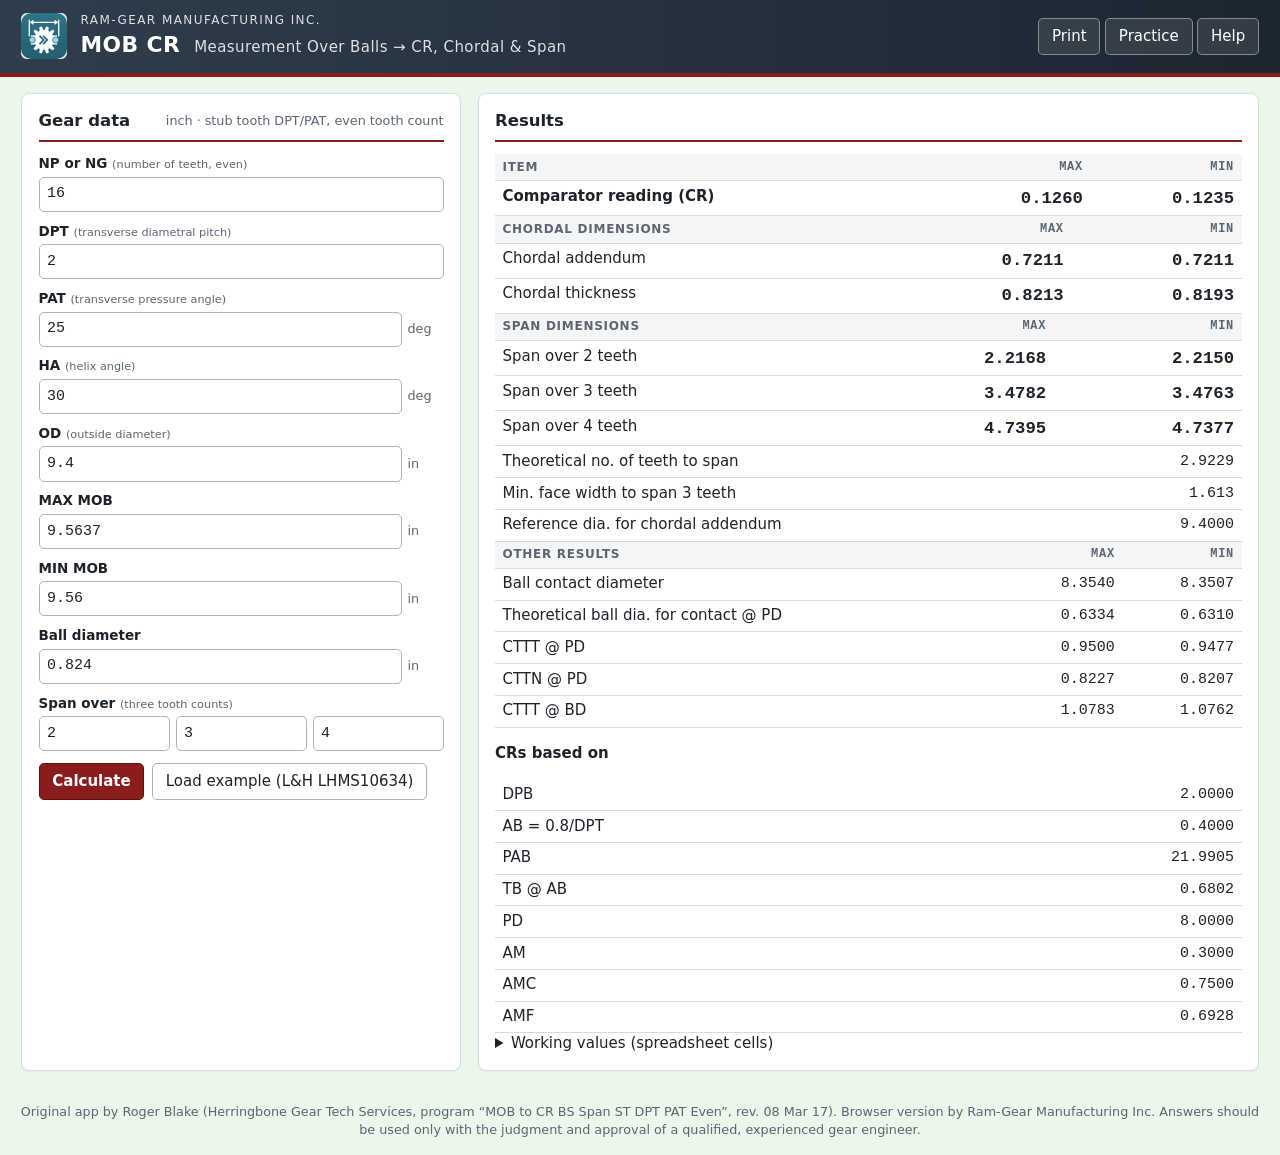
==== index.html @ 39ed8323 "MOB CR: browser version of Roger Blake's MOB to CR spreadsheet" ====
<!DOCTYPE html>
<html lang="en"><head><meta charset="utf-8"><meta name="viewport" content="width=device-width, initial-scale=1">
<title>MOB CR – Measurement Over Balls to CR, Chordal &amp; Span | Ram-Gear Manufacturing</title>
<link rel="icon" type="image/svg+xml" href="icon.svg"><link rel="apple-touch-icon" href="apple-touch-icon.png"><link rel="icon" type="image/png" href="favicon.png">
<link rel="stylesheet" href="css/style.css"></head>
<body>
<header class="site-header">
  <div class="brand"><img class="app-icon" src="icon.svg" width="46" height="46" alt="MOB CR icon">
    <div><div class="company">Ram-Gear Manufacturing Inc.</div>
    <h1>MOB CR <span class="sub">Measurement Over Balls → CR, Chordal &amp; Span</span></h1></div></div>
  <nav class="header-actions">
    <button type="button" class="btn" onclick="window.print()">Print</button>
    <a class="btn btn-ghost" href="help.html">Practice</a>
    <a class="btn btn-ghost" id="btnHelp" href="https://grok.com/?q=I%27m%20using%20Ram-Gear%27s%20MOB%20CR%20app%2C%20a%20browser%20rebuild%20of%20Roger%20Blake%27s%20spreadsheet%20that%20converts%20measurement%20over%20balls%20%28MOB%29%20to%20comparator%20readings%20%28CR%29%2C%20chordal%20dimensions%20and%20span%20dimensions%20for%20stub%20tooth%20herringbone%20gears%20or%20pinions%20with%20an%20even%20number%20of%20teeth.%20Can%20you%20give%20me%20pointers%20on%20how%20to%20use%20it%3F" target="_blank" rel="noopener" title="Ask Grok how to use MOB CR (opens in a new tab)">Help</a>
  </nav>
</header>
<main class="layout">
<section class="card" aria-labelledby="inT">
  <div class="card-head"><h2 id="inT">Gear data</h2><span class="units">inch · stub tooth DPT/PAT, even tooth count</span></div>
  <form id="form" autocomplete="off">
    <div class="field"><label for="C9">NP or NG <small>(number of teeth, even)</small></label><div class="inp"><input id="C9" inputmode="numeric"></div></div>
    <div class="field"><label for="C10">DPT <small>(transverse diametral pitch)</small></label><div class="inp"><input id="C10" inputmode="decimal"></div></div>
    <div class="field"><label for="C11">PAT <small>(transverse pressure angle)</small></label><div class="inp"><input id="C11" inputmode="decimal"><span class="u">deg</span></div></div>
    <div class="field"><label for="C12">HA <small>(helix angle)</small></label><div class="inp"><input id="C12" inputmode="decimal"><span class="u">deg</span></div></div>
    <div class="field"><label for="C13">OD <small>(outside diameter)</small></label><div class="inp"><input id="C13" inputmode="decimal"><span class="u">in</span></div></div>
    <div class="field"><label for="C14">MAX MOB</label><div class="inp"><input id="C14" inputmode="decimal"><span class="u">in</span></div></div>
    <div class="field"><label for="C15">MIN MOB</label><div class="inp"><input id="C15" inputmode="decimal"><span class="u">in</span></div></div>
    <div class="field"><label for="C16">Ball diameter</label><div class="inp"><input id="C16" inputmode="decimal"><span class="u">in</span></div></div>
    <div class="field"><label for="F29">Span over <small>(three tooth counts)</small></label><div class="inp"><input id="F29" inputmode="numeric" style="min-width:0"><input id="F30" inputmode="numeric" style="min-width:0"><input id="F31" inputmode="numeric" style="min-width:0"></div></div>
    <div class="err" id="err"></div>
    <div class="actions"><button type="submit" class="btn btn-primary">Calculate</button>
      <button type="button" class="btn btn-ghost" id="btnExample">Load example (L&amp;H LHMS10634)</button></div>
  </form>
</section>
<section class="card" aria-labelledby="rT">
  <div class="card-head"><h2 id="rT">Results</h2></div>
  <div id="out"></div>
</section>
</main>
<footer class="site-footer">Original app by Roger Blake (Herringbone Gear Tech Services, program “MOB to CR BS Span ST DPT PAT Even”, rev. 08 Mar 17). Browser version by Ram-Gear Manufacturing Inc. Answers should be used only with the judgment and approval of a qualified, experienced gear engineer.</footer>
<script src="calc.js"></script>
<script>
const F=MobCR.INPUTS;const f=(x,d)=>Number.isFinite(x)?x.toFixed(d):'—';
function load(o){F.forEach(k=>document.getElementById(k).value=o[k]);}
function run(e){e&&e.preventDefault();const err=document.getElementById('err');err.textContent='';const inp={};
 for(const k of F){const v=parseFloat(document.getElementById(k).value);if(!Number.isFinite(v)||v<=0){err.textContent='Enter a positive number in every field.';return;}inp[k]=v;}
 if(inp.C9%2)err.textContent='Note: this method is for an EVEN number of teeth.';
 if(inp.C15>inp.C14){err.textContent='MIN MOB must not exceed MAX MOB.';return;}
 const c=MobCR.calc(inp);
 const row=(a,k1,k2,d,big)=>'<tr><td>'+a+'</td><td class="num">'+(big?'<span class="big">':'')+f(c[k1],d)+(big?'</span>':'')+'</td><td class="num">'+(big?'<span class="big">':'')+f(c[k2],d)+(big?'</span>':'')+'</td></tr>';
 const one=(a,k,d)=>'<tr><td>'+a+'</td><td class="num">'+f(c[k],d)+'</td></tr>';
 const head=t=>'<table class="results"><thead><tr><th>'+t+'</th><th class="num">MAX</th><th class="num">MIN</th></tr></thead><tbody>';
 let h=head('Item')+row('<b>Comparator reading (CR)</b>','H10','I10',4,1)+'</tbody></table>';
 h+=head('Chordal dimensions')+row('Chordal addendum','H21','I21',4,1)+row('Chordal thickness','H22','I22',4,1)+'</tbody></table>';
 h+=head('Span dimensions');[29,30,31].forEach(r=>h+=row('Span over '+inp['F'+r]+' teeth','H'+r,'I'+r,4,1));h+='</tbody></table>';
 h+='<table class="results"><tbody>'+one('Theoretical no. of teeth to span','I33',4)+'<tr><td>Min. face width to span '+inp.F30+' teeth</td><td class="num">'+f(c.I35,3)+'</td></tr>'+one('Reference dia. for chordal addendum','I24',4)+'</tbody></table>';
 h+=head('Other results')+row('Ball contact diameter','H39','I39',4)+row('Theoretical ball dia. for contact @ PD','H44','I44',4)+row('CTTT @ PD','H48','I48',4)+row('CTTN @ PD','H49','I49',4)+row('CTTT @ BD','H50','I50',4)+'</tbody></table>';
 h+='<h3>CRs based on</h3><table class="results"><tbody>'+one('DPB','I13',4)+one('AB = 0.8/DPT','I14',4)+one('PAB','I15',4)+one('TB @ AB','I16',4)+one('PD','H41',4)+one('AM','I52',4)+one('AMC','I53',4)+one('AMF','I54',4)+'</tbody></table>';
 h+='<details><summary>Working values (spreadsheet cells)</summary><table class="results"><tbody>';
 [['PAN','C22'],['DPN','C24'],['BPT','C28'],['BPN','C29'],['STD OD','C31'],['MN','C33'],['BHA','C58'],['BD','C63'],['h','C66'],['INVPAT','C75'],["S'T",'C76']].forEach(([a,k])=>h+=one(a+' <small>'+k+'</small>',k,8));
 h+='</tbody></table><table class="results"><thead><tr><th>Item</th><th class="num">MAX</th><th class="num">MIN</th></tr></thead><tbody>';
 [['DW','66'],['PAT @ DW','68'],['INVPAT @ DW','69'],['X','70'],['CR','71'],['CTTT @ BD','72'],['Rc','73'],['dt','74'],['BCD (Van Gerpen-Reese)','82'],['CTTN @ BD','83'],['F = PA to tangency','84'],['2·RF','87']].forEach(([a,r])=>h+=row(a+' <small>H/I'+r+'</small>','H'+r,'I'+r,8));
 h+='</tbody></table></details>';
 document.getElementById('out').innerHTML=h;}
document.getElementById('form').addEventListener('submit',run);
document.getElementById('btnExample').onclick=()=>{load(MobCR.EXAMPLE);run();};
load(MobCR.EXAMPLE);run();
</script>
</body></html>
---- css/style.css ----
:root{
  --ink:#1d232a; --muted:#5b6672; --line:#d5dbe1; --bg:#EAF7EA; --card:#fff;
  --brand:#8a1c1c; --brand-dark:#5e1010; --steel:#2f3d4c; --accent:#c8932c;
  --ok:#256b3a; --warn:#8a5a00; --err:#a11d1d;
  --mono: "SFMono-Regular", Consolas, "Liberation Mono", Menlo, monospace;
}
*{box-sizing:border-box}
html,body{margin:0;background:var(--bg);color:var(--ink);font:15px/1.45 system-ui,-apple-system,"Segoe UI",Roboto,Arial,sans-serif}
.site-header{display:flex;justify-content:space-between;align-items:center;gap:1rem;flex-wrap:wrap;
  padding:.8rem 1.4rem;background:linear-gradient(90deg,var(--steel),#1c2631);color:#fff;border-bottom:4px solid var(--brand)}
.brand{display:flex;align-items:center;gap:.9rem}
.logo{width:46px;height:46px;border-radius:6px;background:var(--brand);color:#fff;display:grid;place-items:center;
  font-weight:800;letter-spacing:.5px;font-size:1.1rem;border:2px solid var(--accent)}
.company{font-size:.8rem;text-transform:uppercase;letter-spacing:.12em;opacity:.85}
h1{margin:0;font-size:1.45rem;letter-spacing:.02em}
h1 .sub{font-weight:400;font-size:1rem;opacity:.85;margin-left:.4rem}
h2{font-size:1.1rem;margin:0}
h3{font-size:1rem}
.layout{display:grid;grid-template-columns:minmax(330px,440px) 1fr;gap:1.1rem;padding:1.1rem 1.4rem;max-width:1400px;margin:0 auto}
#tools,#docs{grid-column:1 / -1}
.card{background:var(--card);border:1px solid var(--line);border-radius:8px;padding:1rem 1.1rem;box-shadow:0 1px 2px rgba(0,0,0,.04)}
.card-head{display:flex;justify-content:space-between;align-items:center;border-bottom:2px solid var(--brand);padding-bottom:.45rem;margin-bottom:.8rem}
.units{font-size:.85rem;color:var(--muted)}
.units select{margin-left:.3rem}
.field{margin-bottom:.65rem}
.field label{display:block;font-weight:600;font-size:.9rem;margin-bottom:.2rem}
.field label small{font-weight:400;color:var(--muted)}
.inp{display:flex;align-items:center;gap:.4rem}
input,select,textarea{font:inherit;padding:.38rem .5rem;border:1px solid #aab4be;border-radius:5px;background:#fff;color:var(--ink)}
.inp input{flex:1;font-family:var(--mono);font-size:1rem}
input:focus,select:focus,textarea:focus{outline:2px solid var(--accent);outline-offset:0;border-color:var(--accent)}
.field.has-error input{border-color:var(--err);background:#fff6f6}
.u{min-width:2.4rem;color:var(--muted);font-size:.85rem}
.hint{font-size:.8rem;color:var(--muted);margin-top:.15rem;font-family:var(--mono)}
.err{font-size:.82rem;color:var(--err);margin-top:.15rem}
.err:empty{display:none}
.btn{font:inherit;cursor:pointer;border:1px solid #aab4be;border-radius:5px;padding:.42rem .85rem;background:#f7f8fa;color:var(--ink)}
.btn:hover{background:#eceff2}
.site-header .btn{background:rgba(255,255,255,.1);color:#fff;border-color:rgba(255,255,255,.4)}
.site-header .btn:hover{background:rgba(255,255,255,.2)}
.btn-primary{background:var(--brand);color:#fff;border-color:var(--brand-dark);font-weight:600}
.btn-primary:hover{background:var(--brand-dark)}
.btn-ghost{background:transparent}
.btn-small{padding:.2rem .55rem;font-size:.82rem}
.actions{display:flex;gap:.5rem;flex-wrap:wrap;margin-top:.8rem}
.job{margin-top:.6rem;border:1px dashed var(--line);border-radius:6px;padding:.4rem .6rem}
.job summary{cursor:pointer;font-size:.9rem;color:var(--muted)}
.job label{display:block;font-size:.85rem;margin-top:.35rem}
.job input,.job textarea{width:100%;margin-top:.15rem}
.grid2{display:grid;grid-template-columns:1fr 1fr;gap:0 .6rem}
.notes{margin-top:1rem;background:#fbf7ee;border:1px solid #ead9b5;border-radius:6px;padding:.55rem .8rem;font-size:.88rem}
.notes h3{margin:.1rem 0 .3rem;color:var(--brand);font-size:.9rem;text-transform:uppercase;letter-spacing:.06em}
.notes p{margin:.25rem 0}
.notes code{font-family:var(--mono);font-size:.85em}
table.results{width:100%;border-collapse:collapse}
.results th,.results td{border-bottom:1px solid var(--line);padding:.45rem .55rem;text-align:left;vertical-align:top}
.results thead th{background:#f3f5f7;font-size:.8rem;text-transform:uppercase;letter-spacing:.06em;color:var(--muted)}
.results td.num,.results th.num{text-align:right;font-family:var(--mono);white-space:nowrap}
.results td.idx{width:2.2rem;color:var(--muted)}
.results tr.key td{background:#fff7e6;font-weight:700}
.results tr.key td.num{font-size:1.15rem;color:var(--brand-dark)}
.results.small td{font-size:.88rem;padding:.3rem .55rem}
.results .unit{color:var(--muted);font-size:.8em;margin-left:.25rem}
.results .dm{color:var(--muted);margin-left:.5rem}
.empty{color:var(--muted);text-align:center;padding:2rem!important}
.sec{margin:1.2rem 0 .4rem}
.tag{display:inline-block;font-size:.68rem;font-weight:600;text-transform:uppercase;letter-spacing:.05em;padding:.05rem .4rem;border-radius:3px;vertical-align:middle}
.tag-new{background:#e7eef7;color:#2c4f7c;border:1px solid #c4d4e8}
.stamp{font-size:.8rem;color:var(--muted)}
.method{font-size:.8rem;color:var(--muted);margin-top:1rem;border-top:1px solid var(--line);padding-top:.6rem}
.msg{border-radius:5px;padding:.45rem .7rem;margin-bottom:.6rem;font-size:.88rem}
.msg.warn{background:#fff6e0;border:1px solid #f0d48a;color:var(--warn)}
.msg.error{background:#fdecec;border:1px solid #f0b4b4;color:var(--err)}
.muted{color:var(--muted);font-size:.88rem}
.helpers{display:grid;grid-template-columns:repeat(auto-fill,minmax(250px,1fr));gap:.8rem}
.helper{border:1px solid var(--line);border-radius:6px;padding:.6rem .7rem;display:flex;flex-direction:column;gap:.35rem}
.helper h4{margin:0;font-size:.9rem}
.helper label{font-size:.85rem;display:flex;justify-content:space-between;align-items:center;gap:.5rem}
.helper input{width:9rem;font-family:var(--mono)}
.helper output{font-family:var(--mono);font-weight:700;min-height:1.2em}
.helper .btn{align-self:flex-start}
.docs code{font-family:var(--mono);font-size:.88em;background:#f3f5f7;padding:.05rem .25rem;border-radius:3px}
.formulas li{margin:.25rem 0}
.site-footer{display:flex;justify-content:space-between;flex-wrap:wrap;gap:.5rem;padding:.8rem 1.4rem 1.4rem;color:var(--muted);font-size:.8rem;max-width:1400px;margin:0 auto}
.print-only{display:none}
.toast{position:fixed;bottom:1rem;left:50%;transform:translateX(-50%);background:var(--steel);color:#fff;padding:.5rem 1rem;border-radius:5px;font-size:.9rem;z-index:10}
@media (max-width:860px){.layout{grid-template-columns:1fr}}

@media print{
  @page{size:letter;margin:.5in}
  html,body{background:#fff;font-size:11pt}
  .no-print,.site-header,.site-footer,#messages .warn-print-hide{display:none!important}
  .print-only{display:block}
  .layout{display:block;padding:0}
  .card{border:none;box-shadow:none;padding:0}
  .print-brand{display:flex;gap:.8rem;align-items:center;border-bottom:3px solid #000;padding-bottom:.4rem;margin-bottom:.5rem}
  .print-brand .logo{width:38px;height:38px;background:#fff;color:#000;border:2px solid #000}
  .ptitle{font-weight:700;font-size:13pt}
  .jobtable{width:100%;border-collapse:collapse;margin:.3rem 0 .6rem;font-size:10pt}
  .jobtable td{padding:.15rem .3rem;border:1px solid #999}
  .jobtable td.k{font-weight:600;width:16%;background:#f2f2f2}
  .results th,.results td{border-bottom:1px solid #999;padding:.2rem .45rem}
  .results.small td{padding:.12rem .45rem;font-size:9pt}
  .sec{margin:.6rem 0 .2rem}
  .method{margin-top:.5rem;font-size:8pt}
  .results tr.key td{background:#eee}
  .card-head{border-bottom:1px solid #000}
  .tag-new{border:1px solid #999;background:#fff;color:#333}
  .sig{margin-top:1rem}
  .card-head{margin-bottom:.3rem}
  .print-brand{margin-bottom:.3rem}
  .msg{border:1px solid #999;background:#fff;color:#000}
}
.attrib{font-size:.88rem;color:var(--muted);border-left:3px solid var(--accent);padding:.3rem .7rem;background:#fbf7ee}

a.btn{text-decoration:none;display:inline-block}
.app-icon{width:46px;height:46px;border-radius:10px;display:block;flex:none}
/* Span CR additions */
.app-icon{border-radius:6px;background:#fff}
.big{font-family:var(--mono);font-size:1.15rem;font-weight:700}
table.results{width:100%;border-collapse:collapse}
table.results th,table.results td{padding:.3rem .5rem;border-bottom:1px solid var(--line);text-align:left}
table.results td.num,table.results th.num{text-align:right;font-family:var(--mono)}
.site-footer{text-align:center;color:var(--muted);font-size:.85rem;padding:1rem}
.practice{background:#fff;border:1px solid var(--line);border-left:4px solid var(--accent);border-radius:6px;padding:.8rem 1rem;margin:1rem 0}
.practice details{margin-top:.4rem}
.flag{color:var(--warn);font-size:.85rem}
.help-main{max-width:900px;margin:0 auto;padding:1rem 1.4rem}
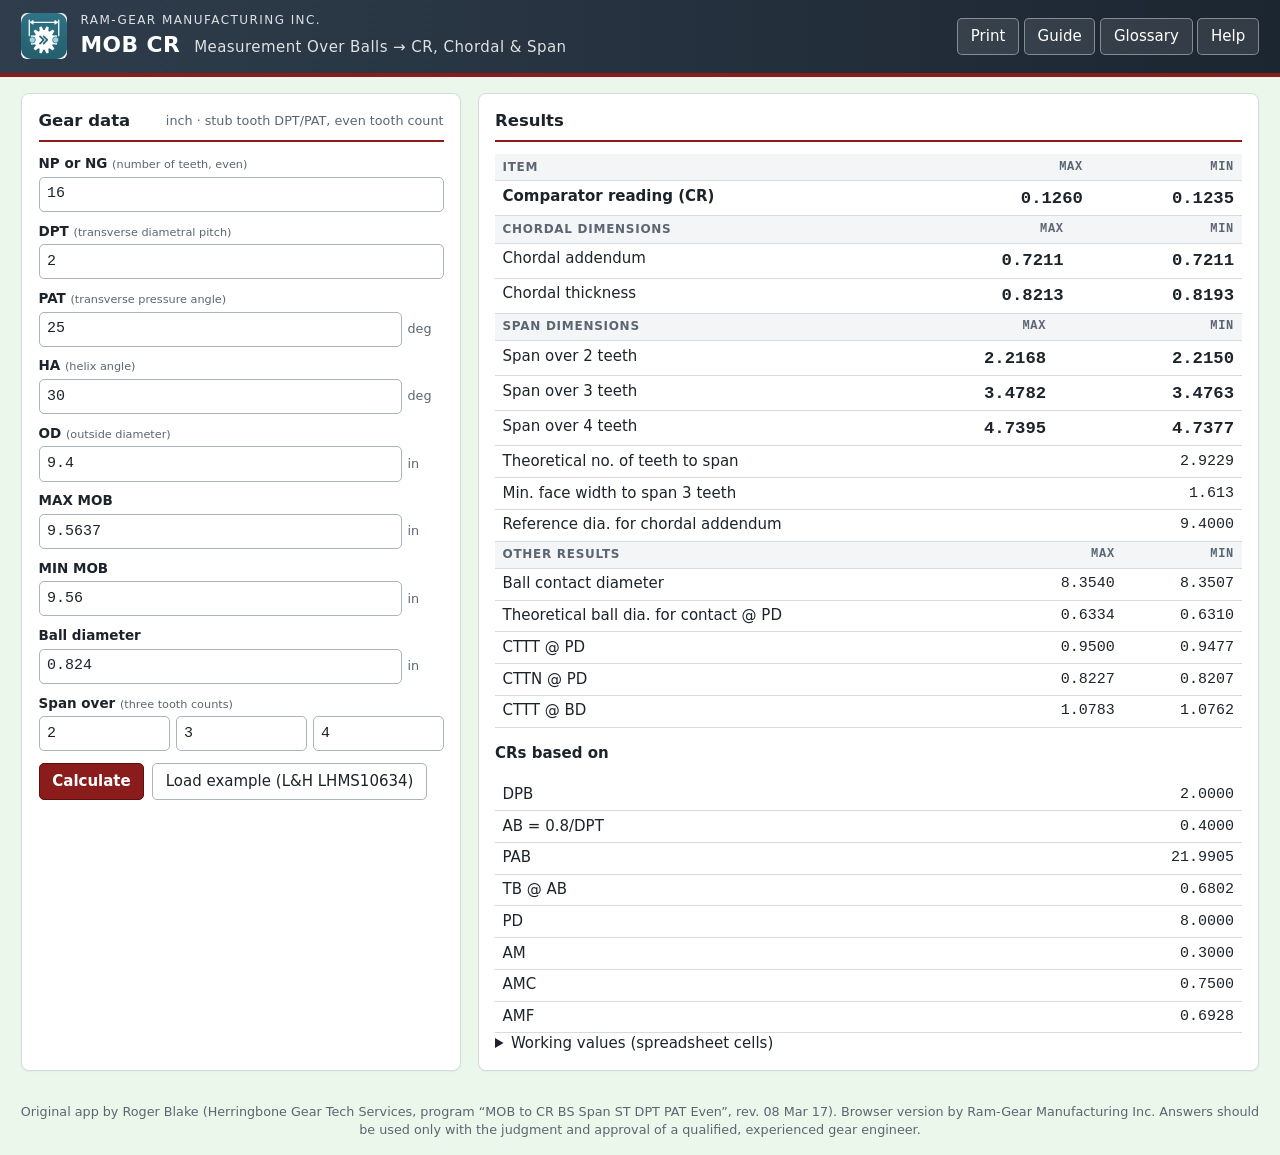
==== commit 2cbd8e89: "header: Practice -> Guide, add Glossary button, Help (Ask Grok) on help page; match hb-durability" ====
--- a/index.html
+++ b/index.html
@@ -10,7 +10,8 @@
     <h1>MOB CR <span class="sub">Measurement Over Balls → CR, Chordal &amp; Span</span></h1></div></div>
   <nav class="header-actions">
     <button type="button" class="btn" onclick="window.print()">Print</button>
-    <a class="btn btn-ghost" href="help.html">Practice</a>
+    <a class="btn btn-ghost" href="help.html">Guide</a>
+    <a class="btn btn-ghost" href="help.html#glossary">Glossary</a>
     <a class="btn btn-ghost" id="btnHelp" href="https://grok.com/?q=I%27m%20using%20Ram-Gear%27s%20MOB%20CR%20app%2C%20a%20browser%20rebuild%20of%20Roger%20Blake%27s%20spreadsheet%20that%20converts%20measurement%20over%20balls%20%28MOB%29%20to%20comparator%20readings%20%28CR%29%2C%20chordal%20dimensions%20and%20span%20dimensions%20for%20stub%20tooth%20herringbone%20gears%20or%20pinions%20with%20an%20even%20number%20of%20teeth.%20Can%20you%20give%20me%20pointers%20on%20how%20to%20use%20it%3F" target="_blank" rel="noopener" title="Ask Grok how to use MOB CR (opens in a new tab)">Help</a>
   </nav>
 </header>
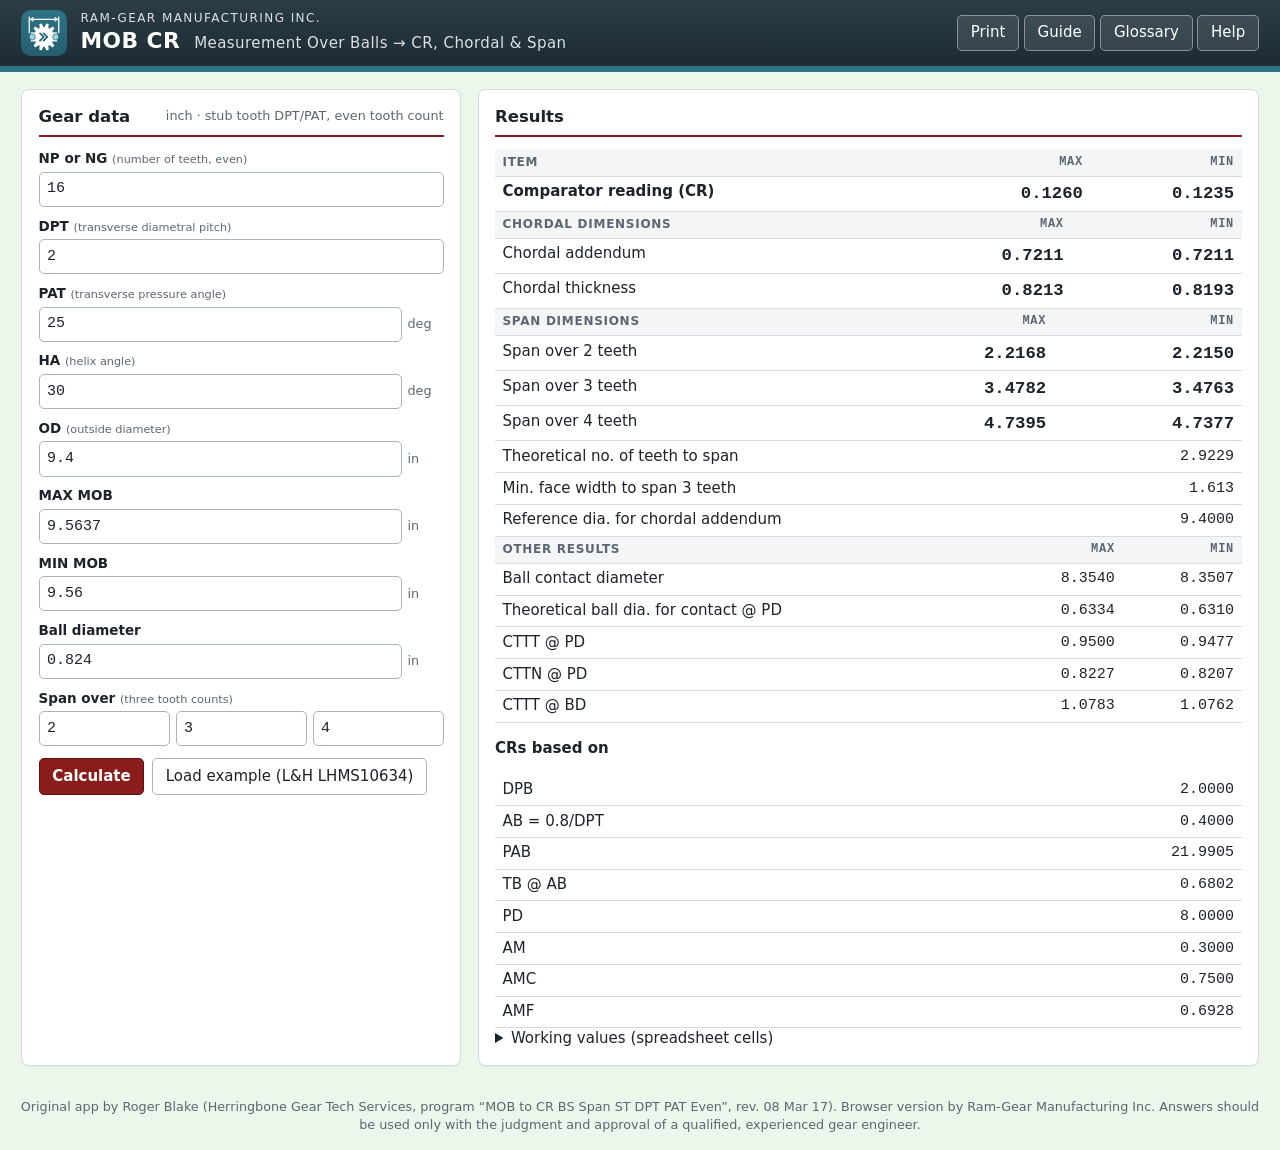
==== commit 59834680: "print: clean Letter printout (title, date, credit; hide controls)" ====
--- a/index.html
+++ b/index.html
@@ -15,6 +15,7 @@
     <a class="btn btn-ghost" id="btnHelp" href="https://grok.com/?q=I%27m%20using%20Ram-Gear%27s%20MOB%20CR%20app%2C%20a%20browser%20rebuild%20of%20Roger%20Blake%27s%20spreadsheet%20that%20converts%20measurement%20over%20balls%20%28MOB%29%20to%20comparator%20readings%20%28CR%29%2C%20chordal%20dimensions%20and%20span%20dimensions%20for%20stub%20tooth%20herringbone%20gears%20or%20pinions%20with%20an%20even%20number%20of%20teeth.%20Can%20you%20give%20me%20pointers%20on%20how%20to%20use%20it%3F" target="_blank" rel="noopener" title="Ask Grok how to use MOB CR (opens in a new tab)">Help</a>
   </nav>
 </header>
+<div class="print-only print-head"><div class="ptitle">MOB CR – Measurement Over Balls → CR, Chordal &amp; Span</div><div>Ram-Gear Manufacturing Inc. · Printed <span class="pdate"></span></div><div class="pcredit">Original app by Roger Blake (Herringbone Gear Tech Services)</div></div>
 <main class="layout">
 <section class="card" aria-labelledby="inT">
   <div class="card-head"><h2 id="inT">Gear data</h2><span class="units">inch · stub tooth DPT/PAT, even tooth count</span></div>
@@ -67,4 +68,5 @@
 document.getElementById('btnExample').onclick=()=>{load(MobCR.EXAMPLE);run();};
 load(MobCR.EXAMPLE);run();
 </script>
+<script>(function(){function d(){var t=new Date().toLocaleString(undefined,{year:"numeric",month:"short",day:"numeric",hour:"numeric",minute:"2-digit"});document.querySelectorAll(".pdate").forEach(function(e){e.textContent=t});}d();addEventListener("beforeprint",d);})();</script>
 </body></html>
--- a/css/style.css
+++ b/css/style.css
@@ -7,7 +7,7 @@
 *{box-sizing:border-box}
 html,body{margin:0;background:var(--bg);color:var(--ink);font:15px/1.45 system-ui,-apple-system,"Segoe UI",Roboto,Arial,sans-serif}
 .site-header{display:flex;justify-content:space-between;align-items:center;gap:1rem;flex-wrap:wrap;
-  padding:.8rem 1.4rem;background:linear-gradient(90deg,var(--steel),#1c2631);color:#fff;border-bottom:4px solid var(--brand)}
+  padding:10px 1.4rem;background:linear-gradient(#2b3d47,#1d2b33);color:#fff;border-bottom:6px solid #2e7386}
 .brand{display:flex;align-items:center;gap:.9rem}
 .logo{width:46px;height:46px;border-radius:6px;background:var(--brand);color:#fff;display:grid;place-items:center;
   font-weight:800;letter-spacing:.5px;font-size:1.1rem;border:2px solid var(--accent)}
@@ -116,7 +116,7 @@
 a.btn{text-decoration:none;display:inline-block}
 .app-icon{width:46px;height:46px;border-radius:10px;display:block;flex:none}
 /* Span CR additions */
-.app-icon{border-radius:6px;background:#fff}
+.app-icon{border-radius:8px;background:transparent}
 .big{font-family:var(--mono);font-size:1.15rem;font-weight:700}
 table.results{width:100%;border-collapse:collapse}
 table.results th,table.results td{padding:.3rem .5rem;border-bottom:1px solid var(--line);text-align:left}
@@ -126,3 +126,53 @@
 .practice details{margin-top:.4rem}
 .flag{color:var(--warn);font-size:.85rem}
 .help-main{max-width:900px;margin:0 auto;padding:1rem 1.4rem}
+.site-header .company{line-height:16px}
+.site-header h1{line-height:30px}
+.site-header h1 .sub{line-height:1}
+/* MOB CR print (Letter) */
+@media print{
+  @page{size:letter;margin:.5in .55in}
+  *{-webkit-print-color-adjust:exact;print-color-adjust:exact}
+  html,body{background:#fff!important;color:#000}
+  .site-header,.header-actions,.actions,.btn,nav,video,#video video{display:none!important}
+  .print-head{display:block;border-bottom:2px solid #000;padding-bottom:.25rem;margin-bottom:.5rem;font-size:9.5pt}
+  .print-head .ptitle{font-size:14pt}
+  .site-footer{display:block!important;color:#000;font-size:8pt;padding:.4rem 0 0;border-top:1px solid #999;margin-top:.5rem}
+  .layout,.help-main{display:block;padding:0;max-width:none}
+  .card,.practice,table.results,#glossary tr{break-inside:avoid;page-break-inside:avoid}
+  #glossary{break-inside:auto}
+  .card{margin-bottom:.5rem}
+  .card-head{border-bottom:1px solid #000}
+  .field{display:flex;align-items:baseline;gap:.5rem;margin-bottom:.15rem;break-inside:avoid}
+  .field label{width:55%;margin:0;font-size:9.5pt}
+  .inp{flex:1}
+  input{border:none!important;background:none!important;color:#000!important;padding:0!important;font-weight:700;font-size:10pt!important;min-width:0}
+  .u,.units,small{color:#333}
+  .results td,.results th{color:#000;font-size:9.5pt;padding:.12rem .4rem}
+  a{color:#000;text-decoration:none}
+  details>summary{list-style:none}
+}
+@media print{
+  #form{display:grid;grid-template-columns:1fr 1fr;column-gap:1.2rem}
+  #form .field label{width:60%}
+  .inp{gap:.4rem}
+  #out details{display:none}
+  .layout>.card:last-child{break-inside:auto;page-break-inside:auto}
+  .results td,.results th{font-size:9pt;padding:.06rem .4rem}
+  .big{font-size:10.5pt}
+  #out h3{margin:.4rem 0 .1rem}
+}
+@media print{
+  #form .field label{width:7.5rem;flex:none}
+  #form .field label small{display:none}
+  #form .field:has(#F29){grid-column:1 / -1}
+  #form .field:has(#F29) .inp{max-width:50%}
+  table.results td,table.results th{padding:.05rem .4rem!important;line-height:1.25}
+  #out h3{break-after:avoid;page-break-after:avoid}
+}
+@media print{
+  #glossary,#glossary table.results,#glossary tbody{break-inside:auto!important;page-break-inside:auto!important}
+  #glossary h2{break-after:avoid}
+  #glossary thead{display:table-header-group}
+  #video>div{display:block!important}
+}
